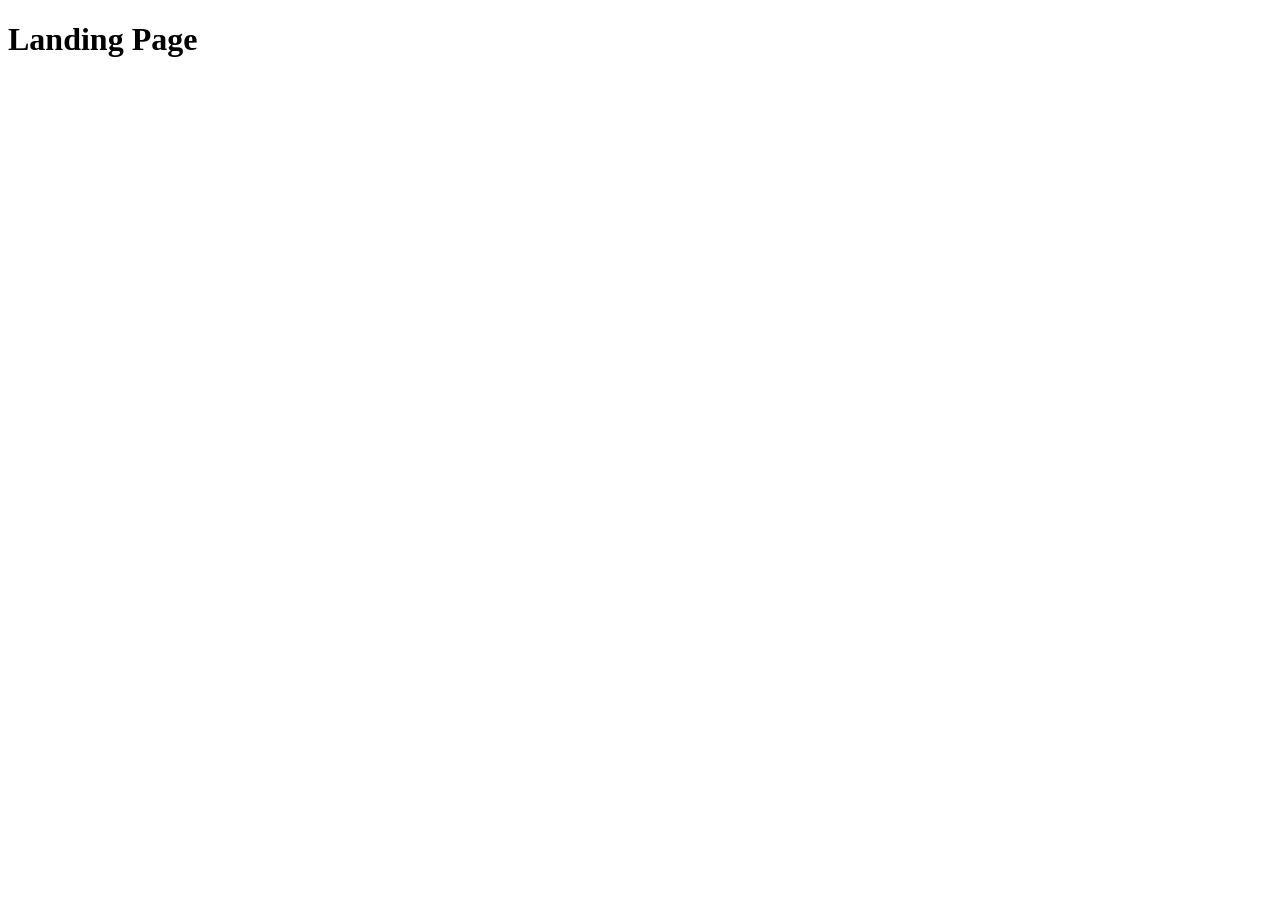
==== src/index.html @ a3fae8e3 "Initial commit" ====
<!DOCTYPE html>
<html lang="en">
  <head>
    <meta charset="UTF-8">
    <meta name="viewport" content="width=device-width, initial-scale=1.0">
    <title>Miami</title>
    <link rel="stylesheet" href="./styles/main.scss">
    <script src="scripts/main.js" defer></script>
  </head>
  <body>
    <h1>Landing Page</h1>
  </body>
</html>
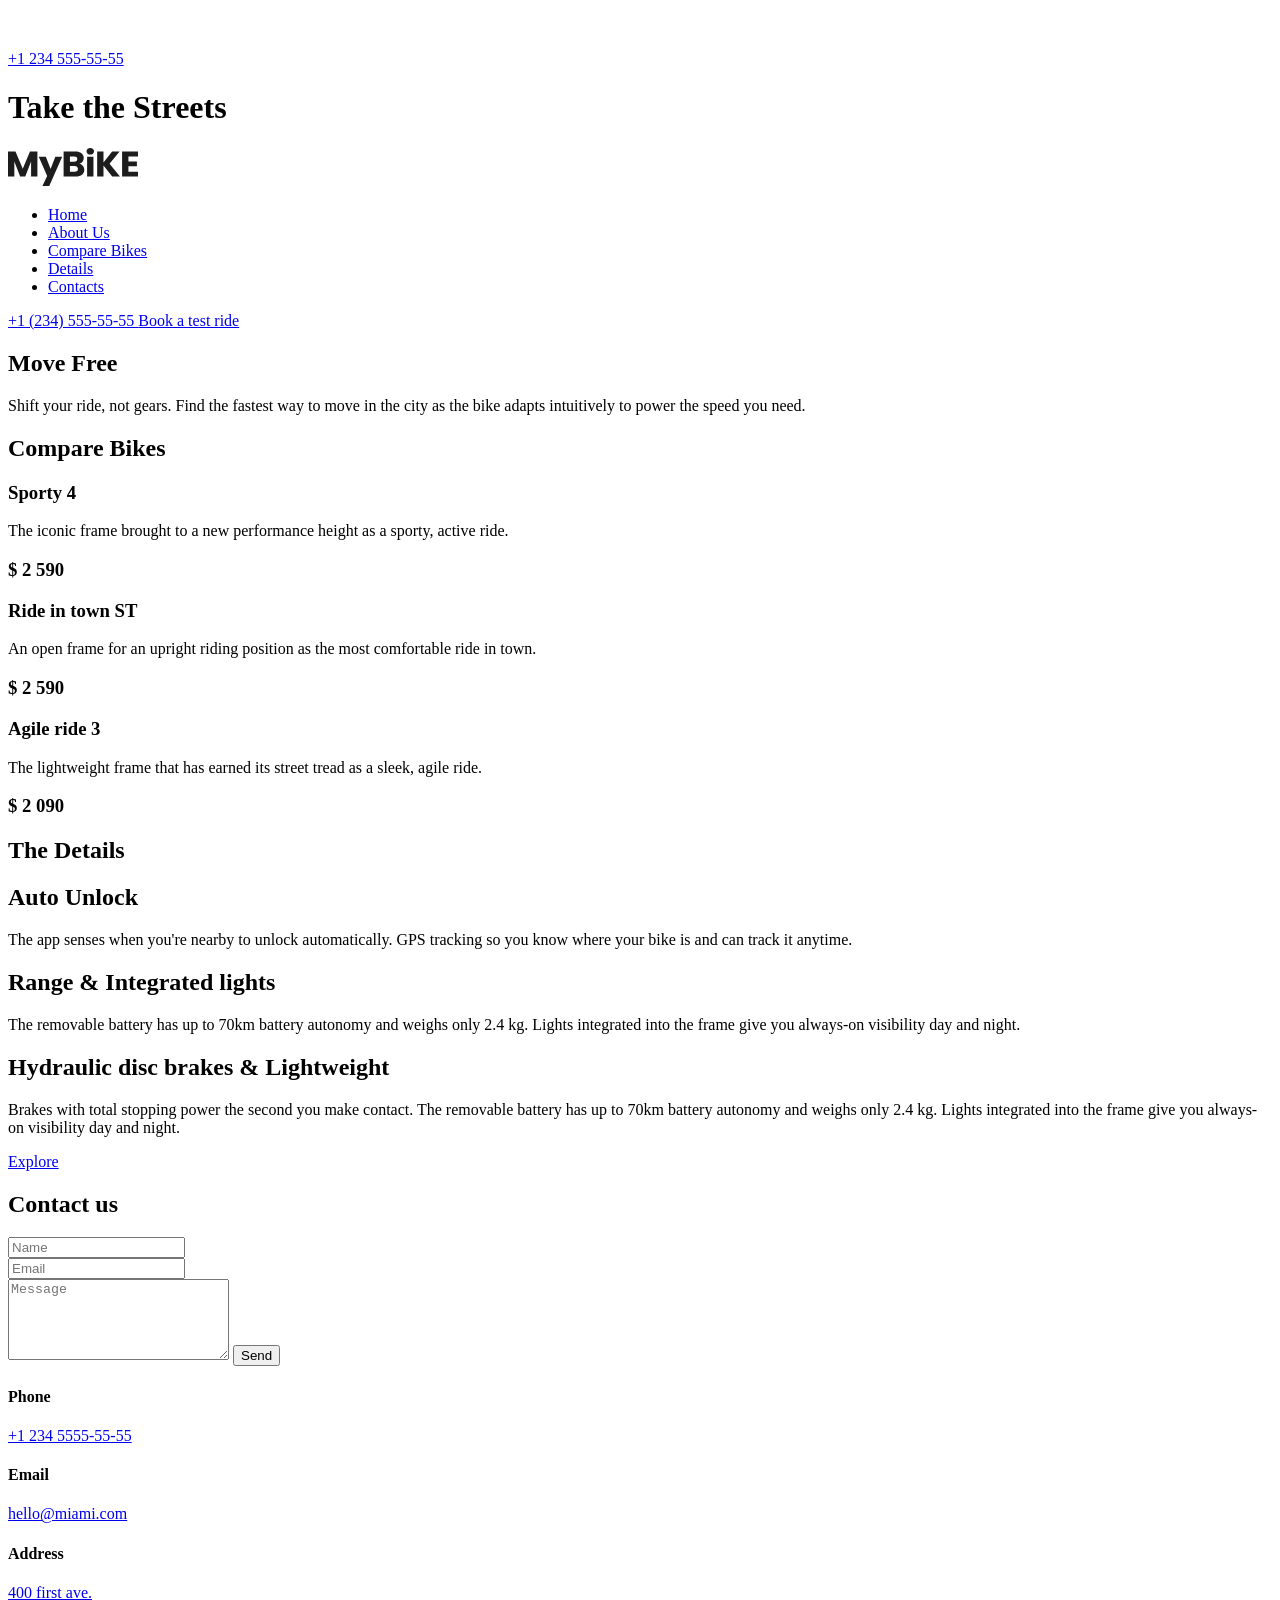
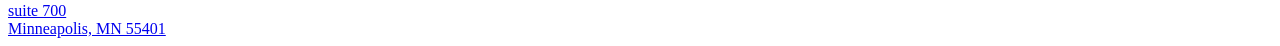
==== commit 35bfd3e1: "project copied to clean repo" ====
--- a/src/index.html
+++ b/src/index.html
@@ -1,13 +1,348 @@
-<!DOCTYPE html>
-<html lang="en">
+<!doctype html>
+<html
+  lang="en"
+  class="page"
+>
   <head>
-    <meta charset="UTF-8">
-    <meta name="viewport" content="width=device-width, initial-scale=1.0">
-    <title>Miami</title>
-    <link rel="stylesheet" href="./styles/main.scss">
-    <script src="scripts/main.js" defer></script>
+    <meta charset="UTF-8" />
+    <meta
+      name="viewport"
+      content="width=device-width, initial-scale=1.0"
+    />
+    <title>MyBiKE</title>
+    <link
+      rel="icon"
+      href="icons/favicon.svg"
+    />
+    <link
+      rel="stylesheet"
+      href="styles/main.scss"
+    />
+    <script
+      src="scripts/main.js"
+      defer
+    ></script>
+    <link
+      rel="preconnect"
+      href="https://fonts.googleapis.com"
+    />
+    <link
+      rel="preconnect"
+      href="https://fonts.gstatic.com"
+      crossorigin="bool"
+    />
+    <link
+      href="https://fonts.googleapis.com/css2?family=Poppins:ital,wght@0,100;0,200;0,300;0,400;0,500;0,600;0,700;0,800;0,900;1,100;1,200;1,300;1,400;1,500;1,600;1,700;1,800;1,900&display=swap"
+      rel="stylesheet"
+    />
   </head>
-  <body>
-    <h1>Landing Page</h1>
+
+  <body class="page__body">
+    <header class="header">
+      <div class="header__top">
+        <a href="#">
+          <img
+            src="images/logo.svg"
+            alt="MyBiKE Logo"
+            class="header__logo"
+          />
+        </a>
+
+        <div class="header__icons">
+          <div class="header__icons-phone-number-box">
+            <a
+              href="tel:+123455555555"
+              class="header__icons-phone-number"
+            >
+              +1 234 555-55-55
+            </a>
+            <a
+              href="tel:+123455555555"
+              class="header__icon header__icon--phone"
+            ></a>
+          </div>
+          <a
+            href="#menu"
+            class="header__icon header__icon--menu"
+          ></a>
+        </div>
+      </div>
+      <div class="header__bottom">
+        <h1 class="header__title">Take the Streets</h1>
+      </div>
+    </header>
+
+    <aside
+      class="menu page__menu"
+      id="menu"
+    >
+      <div class="menu__top">
+        <a href="#">
+          <img
+            src="images/logo-dark.svg"
+            alt="MyBiKE Logo"
+            class="menu__logo"
+          />
+        </a>
+
+        <div class="menu__icons">
+          <a
+            href="#"
+            class="menu__icon menu__icon--close"
+          ></a>
+        </div>
+      </div>
+      <nav class="menu__nav">
+        <ul class="menu__list">
+          <li class="menu__item">
+            <a
+              href="#"
+              class="menu__link"
+            >
+              Home
+            </a>
+          </li>
+          <li class="menu__item">
+            <a
+              href="#"
+              class="menu__link"
+            >
+              About Us
+            </a>
+          </li>
+          <li class="menu__item">
+            <a
+              href="#compare"
+              class="menu__link"
+            >
+              Compare Bikes
+            </a>
+          </li>
+          <li class="menu__item">
+            <a
+              href="#details"
+              class="menu__link"
+            >
+              Details
+            </a>
+          </li>
+          <li class="menu__item">
+            <a
+              href="#contacts"
+              class="menu__link"
+            >
+              Contacts
+            </a>
+          </li>
+        </ul>
+      </nav>
+      <a
+        href="tel:+123455555555"
+        class="menu__phone-number"
+      >
+        +1 (234) 555-55-55
+      </a>
+      <a
+        href="tel:+123455555555"
+        class="menu__book-test-ride"
+      >
+        Book a test ride
+      </a>
+    </aside>
+
+    <main class="main">
+      <section class="title-box">
+        <h2 class="title-box__title">Move Free</h2>
+        <p class="title-box__text">
+          Shift your ride, not gears. Find the fastest way to move in the city
+          as the bike adapts intuitively to power the speed you need.
+        </p>
+      </section>
+      <section class="compare-bikes">
+        <h2
+          class="compare-bikes__title"
+          id="compare"
+        >
+          Compare Bikes
+        </h2>
+        <div class="compare-bikes__container">
+          <!-- Sporty 4 Card -->
+          <div class="compare-bikes__card">
+            <div
+              class="compare-bikes__card-photo compare-bikes__card-photo--sporty4"
+            ></div>
+            <h3 class="compare-bikes__card-title">Sporty 4</h3>
+            <p class="compare-bikes__card-text">
+              The iconic frame brought to a new performance height as a sporty,
+              active ride.
+            </p>
+            <h3 class="compare-bikes__card-price">$ 2 590</h3>
+          </div>
+          <!-- Ride in town ST Card -->
+          <div class="compare-bikes__card">
+            <div
+              class="compare-bikes__card-photo compare-bikes__card-photo--ride-in-town"
+            ></div>
+            <h3 class="compare-bikes__card-title">Ride in town ST</h3>
+            <p class="compare-bikes__card-text">
+              An open frame for an upright riding position as the most
+              comfortable ride in town.
+            </p>
+            <h3 class="compare-bikes__card-price">$ 2 590</h3>
+          </div>
+          <!-- Agile ride 3 Card -->
+          <div class="compare-bikes__card">
+            <div
+              class="compare-bikes__card-photo compare-bikes__card-photo--agile-ride"
+            ></div>
+            <h3 class="compare-bikes__card-title">Agile ride 3</h3>
+            <p class="compare-bikes__card-text">
+              The lightweight frame that has earned its street tread as a sleek,
+              agile ride.
+            </p>
+            <h3 class="compare-bikes__card-price">$ 2 090</h3>
+          </div>
+        </div>
+      </section>
+      <section class="details">
+        <h2
+          class="details__title"
+          id="details"
+        >
+          The Details
+        </h2>
+        <!-- Box-1 -->
+        <div class="details__box">
+          <div
+            class="details__box-image details__box-image--auto-unlock-1"
+          ></div>
+          <div
+            class="details__box-image details__box-image--auto-unlock-2"
+          ></div>
+          <div>
+            <h2 class="details__box-title">Auto Unlock</h2>
+            <p class="details__box-text">
+              The app senses when you're nearby to unlock automatically. GPS
+              tracking so you know where your bike is and can track it anytime.
+            </p>
+          </div>
+        </div>
+        <!-- Box-2 -->
+        <div class="details__box">
+          <div class="details__box-image details__box-image--range"></div>
+          <div class="details__box-image details__box-image--lights"></div>
+          <div>
+            <h2 class="details__box-title">Range & Integrated lights</h2>
+            <p class="details__box-text">
+              The removable battery has up to 70km battery autonomy and weighs
+              only 2.4 kg. Lights integrated into the frame give you always-on
+              visibility day and night.
+            </p>
+          </div>
+        </div>
+        <!-- Box-3 -->
+        <div class="details__box">
+          <div class="details__box-image details__box-image--hydraulic"></div>
+          <div class="details__box-image details__box-image--weight"></div>
+          <div>
+            <h2 class="details__box-title">
+              Hydraulic disc brakes & Lightweight
+            </h2>
+            <p class="details__box-text">
+              Brakes with total stopping power the second you make contact. The
+              removable battery has up to 70km battery autonomy and weighs only
+              2.4 kg. Lights integrated into the frame give you always-on
+              visibility day and night.
+            </p>
+          </div>
+        </div>
+      </section>
+      <a
+        href="#"
+        class="button"
+      >
+        Explore
+      </a>
+      <section class="contacts">
+        <h2
+          class="contacts__title"
+          id="contacts"
+        >
+          Contact us
+        </h2>
+        <div class="contacts__container">
+          <form
+            class="contacts__form"
+            onsubmit="this.reset(); return false;"
+          >
+            <div class="contacts__form-box">
+              <input
+                type="text"
+                name="username"
+                placeholder="Name"
+                class="contacts__form-field"
+                required
+              />
+            </div>
+            <div class="contacts__form-box">
+              <input
+                required
+                type="email"
+                name="Email"
+                placeholder="Email"
+                class="contacts__form-field"
+              />
+            </div>
+            <div class="contacts__form-box">
+              <textarea
+                name="Message"
+                placeholder="Message"
+                rows="5"
+                cols="25"
+                class="contacts__form-field contacts__form-field--textarea"
+                required
+              ></textarea>
+              <button
+                type="submit"
+                class="contacts__form-button"
+              >
+                Send
+              </button>
+            </div>
+          </form>
+          <div class="contacts__box">
+            <h4 class="contacts__box-title">Phone</h4>
+            <a
+              href="tel:+12345555555"
+              class="contacts__box-text"
+            >
+              +1 234 5555-55-55
+            </a>
+            <h4 class="contacts__box-title">Email</h4>
+            <a
+              href="mailto:hello@miami.com"
+              class="contacts__box-text"
+              target="_blank"
+            >
+              hello@miami.com
+            </a>
+            <h4 class="contacts__box-title">Address</h4>
+            <a
+              href="https://www.google.com/maps/place/400+First+Ave,+Suite+700,+Minneapolis,+MN+55401/@44.972832,-93.268168,17z/data=!3m1!4b1!4m5!3m4!1s0x52b32f8c7c8c8c8c:0x8c8c8c8c8c8c8c8c!8m2!3d44.972832!4d-93.265979"
+              class="contacts__box-text"
+              target="_blank"
+            >
+              400 first ave.
+              <br />
+              suite 700
+              <br />
+              Minneapolis, MN 55401
+            </a>
+          </div>
+        </div>
+      </section>
+    </main>
+
+    <footer class="footer"></footer>
   </body>
 </html>
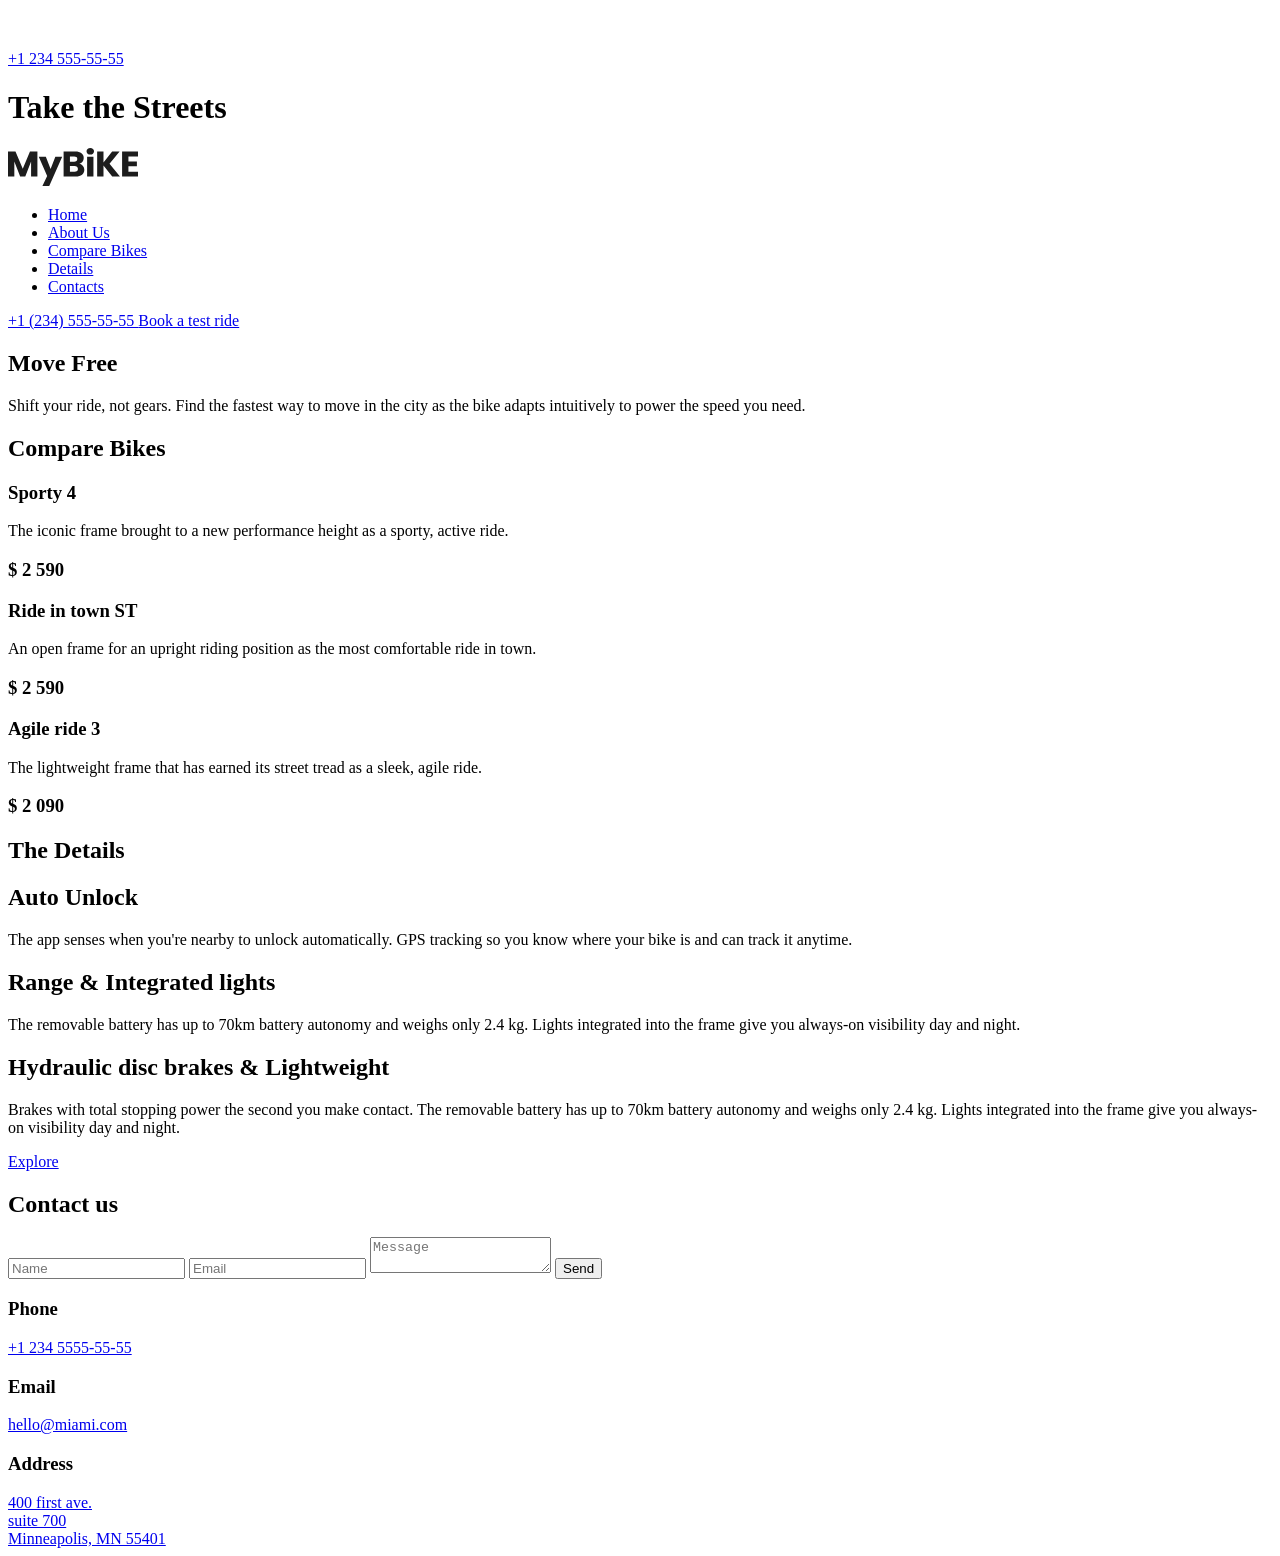
==== commit 8648ee17: "contact us section reworked" ====
--- a/src/index.html
+++ b/src/index.html
@@ -1,31 +1,13 @@
 <!doctype html>
-<html
-  lang="en"
-  class="page"
->
+<html lang="en" class="page">
   <head>
     <meta charset="UTF-8" />
-    <meta
-      name="viewport"
-      content="width=device-width, initial-scale=1.0"
-    />
+    <meta name="viewport" content="width=device-width, initial-scale=1.0" />
     <title>MyBiKE</title>
-    <link
-      rel="icon"
-      href="icons/favicon.svg"
-    />
-    <link
-      rel="stylesheet"
-      href="styles/main.scss"
-    />
-    <script
-      src="scripts/main.js"
-      defer
-    ></script>
-    <link
-      rel="preconnect"
-      href="https://fonts.googleapis.com"
-    />
+    <link rel="icon" href="icons/favicon.svg" />
+    <link rel="stylesheet" href="styles/main.scss" />
+    <script src="scripts/main.js" defer></script>
+    <link rel="preconnect" href="https://fonts.googleapis.com" />
     <link
       rel="preconnect"
       href="https://fonts.gstatic.com"
@@ -41,19 +23,12 @@
     <header class="header">
       <div class="header__top">
         <a href="#">
-          <img
-            src="images/logo.svg"
-            alt="MyBiKE Logo"
-            class="header__logo"
-          />
+          <img src="images/logo.svg" alt="MyBiKE Logo" class="header__logo" />
         </a>
 
         <div class="header__icons">
           <div class="header__icons-phone-number-box">
-            <a
-              href="tel:+123455555555"
-              class="header__icons-phone-number"
-            >
+            <a href="tel:+123455555555" class="header__icons-phone-number">
               +1 234 555-55-55
             </a>
             <a
@@ -61,10 +36,7 @@
               class="header__icon header__icon--phone"
             ></a>
           </div>
-          <a
-            href="#menu"
-            class="header__icon header__icon--menu"
-          ></a>
+          <a href="#menu" class="header__icon header__icon--menu"></a>
         </div>
       </div>
       <div class="header__bottom">
@@ -72,10 +44,7 @@
       </div>
     </header>
 
-    <aside
-      class="menu page__menu"
-      id="menu"
-    >
+    <aside class="menu page__menu" id="menu">
       <div class="menu__top">
         <a href="#">
           <img
@@ -86,66 +55,32 @@
         </a>
 
         <div class="menu__icons">
-          <a
-            href="#"
-            class="menu__icon menu__icon--close"
-          ></a>
+          <a href="#" class="menu__icon menu__icon--close"></a>
         </div>
       </div>
       <nav class="menu__nav">
         <ul class="menu__list">
           <li class="menu__item">
-            <a
-              href="#"
-              class="menu__link"
-            >
-              Home
-            </a>
-          </li>
-          <li class="menu__item">
-            <a
-              href="#"
-              class="menu__link"
-            >
-              About Us
-            </a>
-          </li>
-          <li class="menu__item">
-            <a
-              href="#compare"
-              class="menu__link"
-            >
-              Compare Bikes
-            </a>
-          </li>
-          <li class="menu__item">
-            <a
-              href="#details"
-              class="menu__link"
-            >
-              Details
-            </a>
-          </li>
-          <li class="menu__item">
-            <a
-              href="#contacts"
-              class="menu__link"
-            >
-              Contacts
-            </a>
+            <a href="#" class="menu__link"> Home </a>
+          </li>
+          <li class="menu__item">
+            <a href="#" class="menu__link"> About Us </a>
+          </li>
+          <li class="menu__item">
+            <a href="#compare" class="menu__link"> Compare Bikes </a>
+          </li>
+          <li class="menu__item">
+            <a href="#details" class="menu__link"> Details </a>
+          </li>
+          <li class="menu__item">
+            <a href="#contacts" class="menu__link"> Contacts </a>
           </li>
         </ul>
       </nav>
-      <a
-        href="tel:+123455555555"
-        class="menu__phone-number"
-      >
+      <a href="tel:+123455555555" class="menu__phone-number">
         +1 (234) 555-55-55
       </a>
-      <a
-        href="tel:+123455555555"
-        class="menu__book-test-ride"
-      >
+      <a href="tel:+123455555555" class="menu__book-test-ride">
         Book a test ride
       </a>
     </aside>
@@ -159,12 +94,7 @@
         </p>
       </section>
       <section class="compare-bikes">
-        <h2
-          class="compare-bikes__title"
-          id="compare"
-        >
-          Compare Bikes
-        </h2>
+        <h2 class="compare-bikes__title" id="compare">Compare Bikes</h2>
         <div class="compare-bikes__container">
           <!-- Sporty 4 Card -->
           <div class="compare-bikes__card">
@@ -205,12 +135,7 @@
         </div>
       </section>
       <section class="details">
-        <h2
-          class="details__title"
-          id="details"
-        >
-          The Details
-        </h2>
+        <h2 class="details__title" id="details">The Details</h2>
         <!-- Box-1 -->
         <div class="details__box">
           <div
@@ -257,87 +182,72 @@
           </div>
         </div>
       </section>
-      <a
-        href="#"
-        class="button"
-      >
-        Explore
-      </a>
+      <a href="#" class="button"> Explore </a>
+
       <section class="contacts">
-        <h2
-          class="contacts__title"
-          id="contacts"
-        >
-          Contact us
-        </h2>
-        <div class="contacts__container">
+        <h2 class="contacts__title">Contact us</h2>
+        <div class="contacts__info-box">
           <form
-            class="contacts__form"
+            class="contacts__info-box__form"
             onsubmit="this.reset(); return false;"
           >
-            <div class="contacts__form-box">
-              <input
-                type="text"
-                name="username"
-                placeholder="Name"
-                class="contacts__form-field"
-                required
-              />
+            <input
+              type="text"
+              name="username"
+              placeholder="Name"
+              required
+              class="contacts__info-box__form__input"
+            />
+            <input
+              type="email"
+              name="email"
+              placeholder="Email"
+              required
+              class="contacts__info-box__form__input"
+            />
+            <textarea
+              name="Message"
+              placeholder="Message"
+              class="contacts__info-box__form__textarea"
+              required
+            ></textarea>
+            <button type="submit" class="contacts__info-box__form__button">
+              Send
+            </button>
+          </form>
+
+          <div class="contacts__info-box__info">
+            <div class="contacts__info-box__info__text-box">
+              <h3 class="contacts__info-box__info__text-box__title">Phone</h3>
+              <a
+                href="tel:+12345555555"
+                class="contacts__info-box__info__text-box__text"
+              >
+                +1 234 5555-55-55
+              </a>
             </div>
-            <div class="contacts__form-box">
-              <input
-                required
-                type="email"
-                name="Email"
-                placeholder="Email"
-                class="contacts__form-field"
-              />
+
+            <div class="contacts__info-box__info__text-box">
+              <h3 class="contacts__info-box__info__text-box__title">Email</h3>
+              <a
+                href="mailto:hello@miami.com"
+                class="contacts__info-box__info__text-box__text"
+              >
+                hello@miami.com
+              </a>
             </div>
-            <div class="contacts__form-box">
-              <textarea
-                name="Message"
-                placeholder="Message"
-                rows="5"
-                cols="25"
-                class="contacts__form-field contacts__form-field--textarea"
-                required
-              ></textarea>
-              <button
-                type="submit"
-                class="contacts__form-button"
+
+            <div class="contacts__info-box__info__text-box">
+              <h3 class="contacts__info-box__info__text-box__title">Address</h3>
+              <a
+                href="https://www.google.com/maps/place/400+First+Ave,+Suite+700,+Minneapolis,+MN+55401/@44.972832,-93.268168,17z/data=!3m1!4b1!4m5!3m4!1s0x52b32f8c7c8c8c8c:0x8c8c8c8c8c8c8c8c!8m2!3d44.972832!4d-93.265979"
+                class="contacts__info-box__info__text-box__text"
               >
-                Send
-              </button>
+                400 first ave.<br />
+                suite 700<br />
+                Minneapolis, MN 55401
+              </a>
             </div>
-          </form>
-          <div class="contacts__box">
-            <h4 class="contacts__box-title">Phone</h4>
-            <a
-              href="tel:+12345555555"
-              class="contacts__box-text"
-            >
-              +1 234 5555-55-55
-            </a>
-            <h4 class="contacts__box-title">Email</h4>
-            <a
-              href="mailto:hello@miami.com"
-              class="contacts__box-text"
-              target="_blank"
-            >
-              hello@miami.com
-            </a>
-            <h4 class="contacts__box-title">Address</h4>
-            <a
-              href="https://www.google.com/maps/place/400+First+Ave,+Suite+700,+Minneapolis,+MN+55401/@44.972832,-93.268168,17z/data=!3m1!4b1!4m5!3m4!1s0x52b32f8c7c8c8c8c:0x8c8c8c8c8c8c8c8c!8m2!3d44.972832!4d-93.265979"
-              class="contacts__box-text"
-              target="_blank"
-            >
-              400 first ave.
-              <br />
-              suite 700
-              <br />
-              Minneapolis, MN 55401
-            </a>
           </div>
         </div>
       </section>
